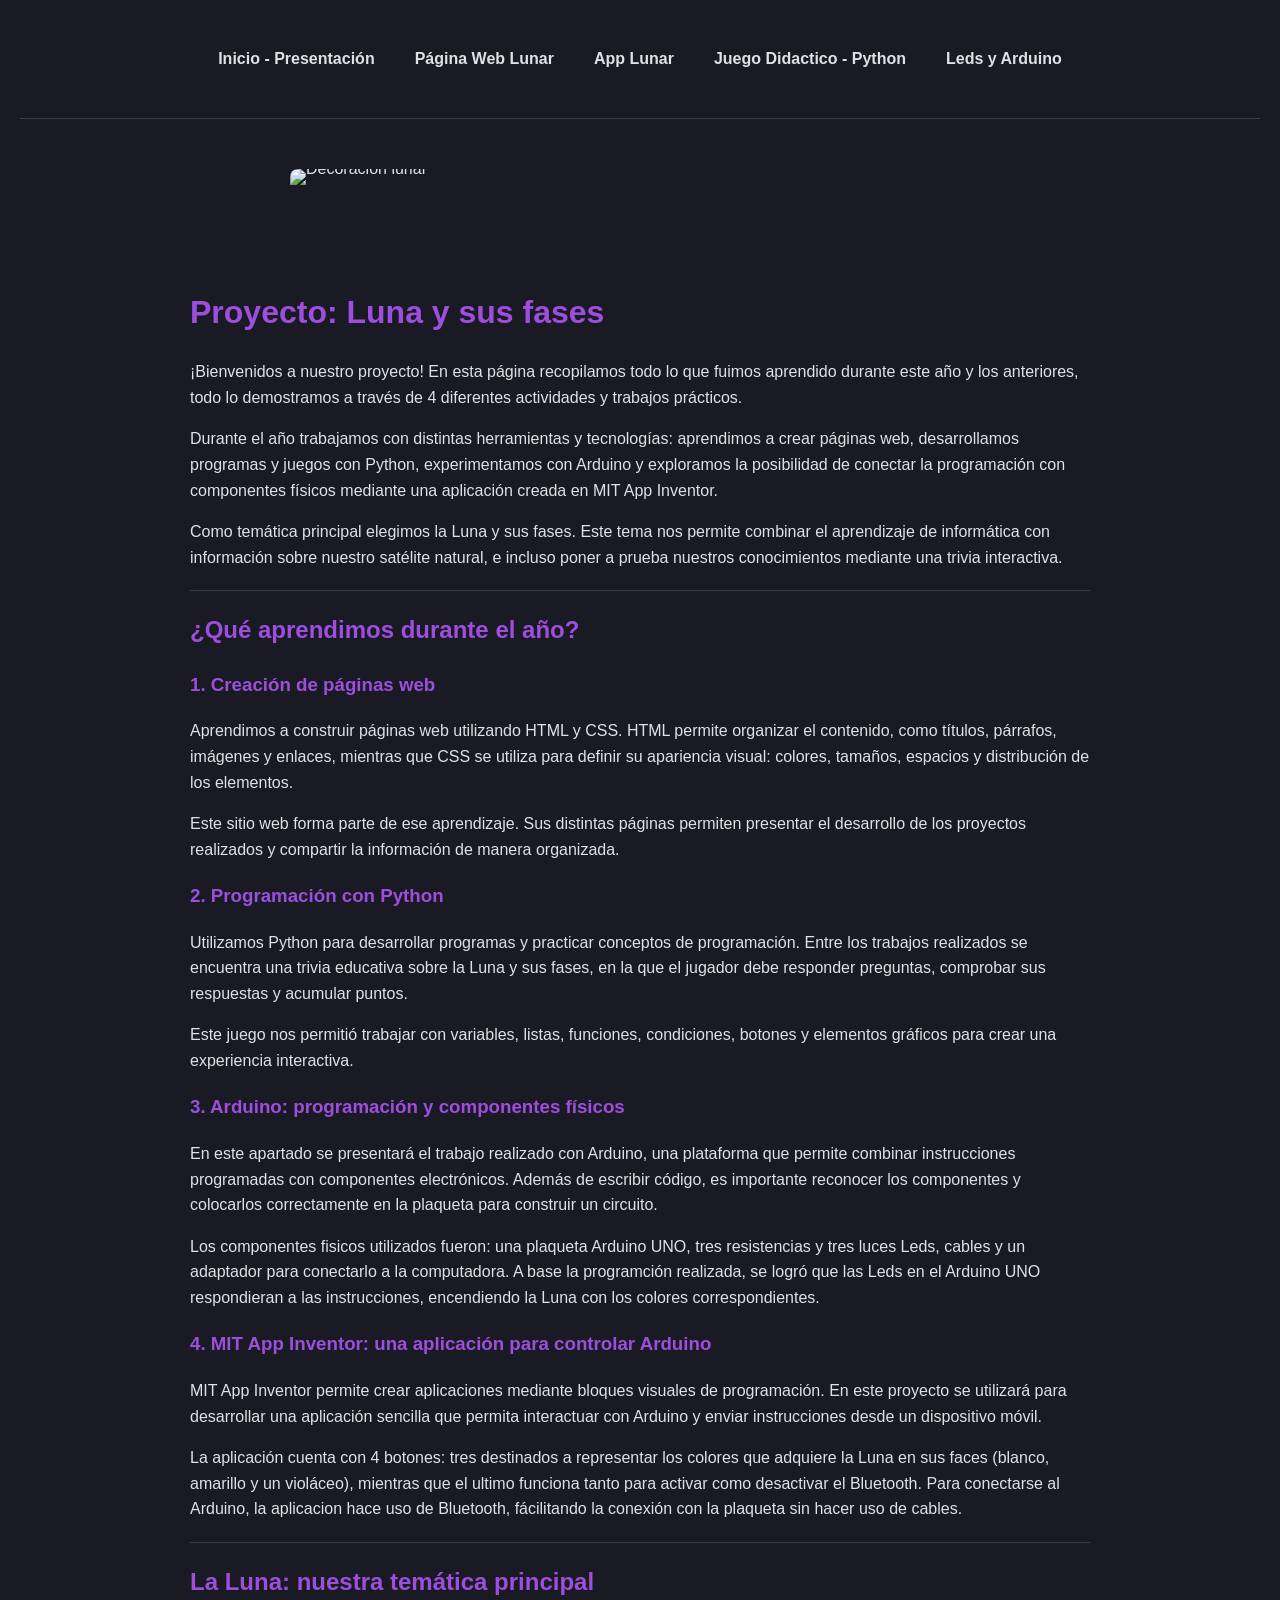
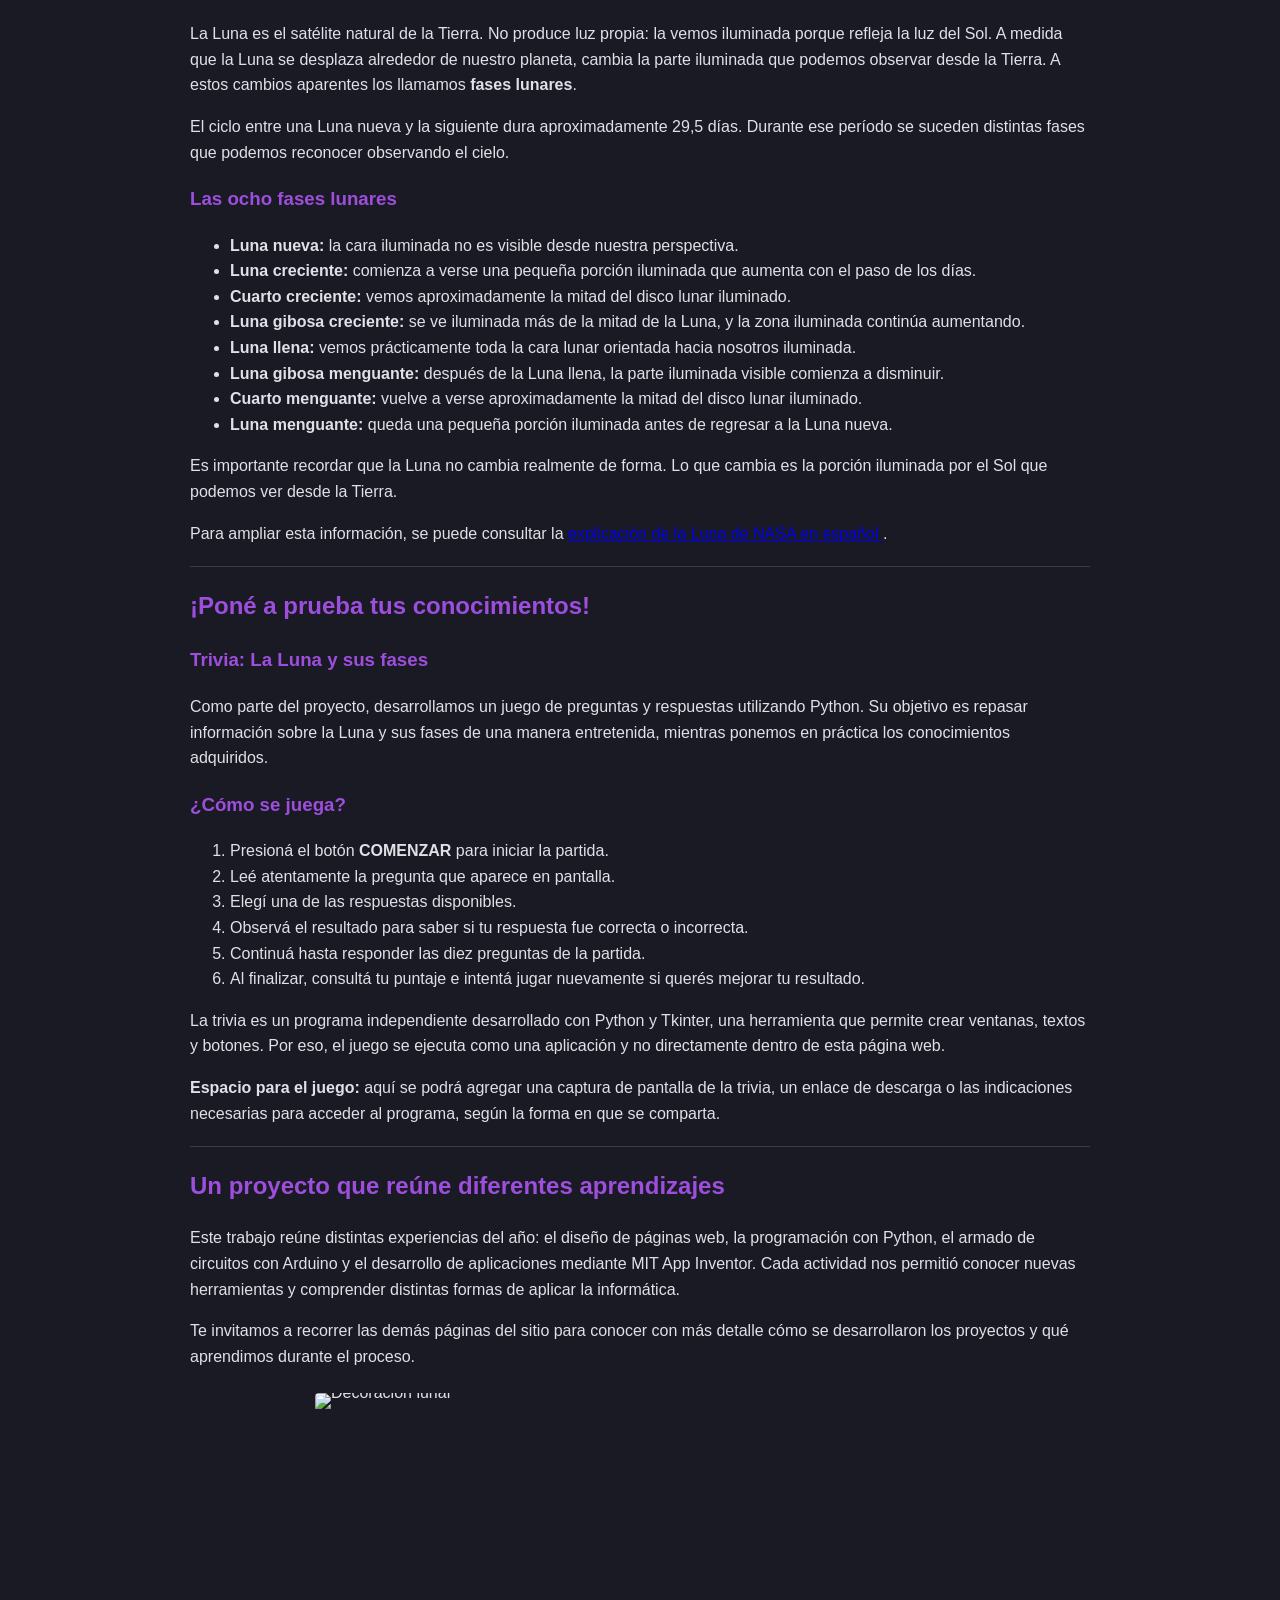
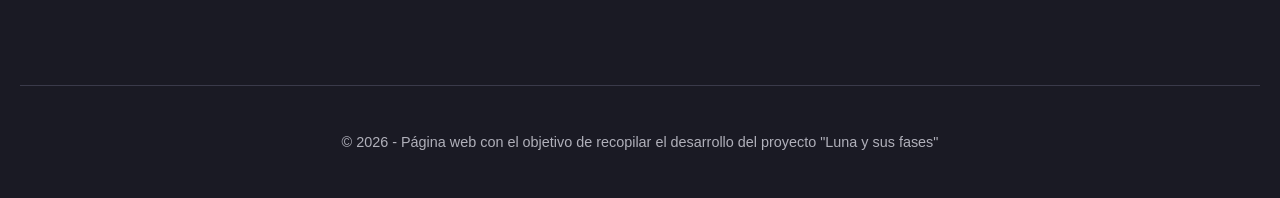
==== index.html @ 1ac2c7fb "Add files via upload" ====
<!DOCTYPE html>
<html lang="es">
<head>
    <meta charset="UTF-8">
    <meta name="viewport" content="width=device-width, initial-scale=1.0">
    <link rel="stylesheet" href="Css/Estilos.css">
    <title>Presentación: Proyecto Lunar</title>
</head>
<body>

    <nav>
        <ul>
            <li><a href="index.html">Inicio - Presentación</a></li>
            <li><a href="pagina_1.html">Página Web Lunar</a></li>
            <li><a href="pagina_2.html">App Lunar</a></li>
            <li><a href="pagina_3.html">Juego Didactico - Python</a></li>
            <li><a href="pagina_4.html">Leds y Arduino</a></li>
        </ul>
    </nav>

    <hr> 
        <main>
                <div class="gif-principio">
                  <img src="https://usagif.com/wp-content/uploads/gifs/moon-1.gif" alt="Decoración lunar">
                </div>

            <h1>Proyecto: Luna y sus fases</h1>

            <p>
                ¡Bienvenidos a nuestro proyecto! En esta página recopilamos todo lo que fuimos aprendido durante este año y los anteriores, todo lo demostramos a través de 4 diferentes actividades y trabajos prácticos.
            </p>

            <p>
                Durante el año trabajamos con distintas herramientas y tecnologías:
                aprendimos a crear páginas web, desarrollamos programas y juegos
                con Python, experimentamos con Arduino y exploramos la posibilidad
                de conectar la programación con componentes físicos mediante una
                aplicación creada en MIT App Inventor.
            </p>

            <p>
                Como temática principal elegimos la Luna y sus fases. Este tema
                nos permite combinar el aprendizaje de informática con información
                sobre nuestro satélite natural, e incluso poner a prueba nuestros
                conocimientos mediante una trivia interactiva.
            </p>

            <hr>

            <h2>¿Qué aprendimos durante el año?</h2>

            <h3>1. Creación de páginas web</h3>

            <p>
                Aprendimos a construir páginas web utilizando HTML y CSS.
                HTML permite organizar el contenido, como títulos, párrafos,
                imágenes y enlaces, mientras que CSS se utiliza para definir
                su apariencia visual: colores, tamaños, espacios y distribución
                de los elementos.
            </p>

            <p>
                Este sitio web forma parte de ese aprendizaje. Sus distintas
                páginas permiten presentar el desarrollo de los proyectos
                realizados y compartir la información de manera organizada.
            </p>

            <h3>2. Programación con Python</h3>

            <p>
                Utilizamos Python para desarrollar programas y practicar conceptos
                de programación. Entre los trabajos realizados se encuentra una
                trivia educativa sobre la Luna y sus fases, en la que el jugador
                debe responder preguntas, comprobar sus respuestas y acumular puntos.
            </p>

            <p>
                Este juego nos permitió trabajar con variables, listas, funciones,
                condiciones, botones y elementos gráficos para crear una experiencia
                interactiva.
            </p>

            <h3>3. Arduino: programación y componentes físicos</h3>

            <p>
                En este apartado se presentará el trabajo realizado con Arduino,
                una plataforma que permite combinar instrucciones programadas con
                componentes electrónicos. Además de escribir código, es importante
                reconocer los componentes y colocarlos correctamente en la plaqueta
                para construir un circuito.
            </p>

            <p>
                Los componentes fisicos utilizados fueron: una plaqueta Arduino UNO, tres resistencias y tres luces Leds, cables y un adaptador para conectarlo a la computadora. A base la programción realizada, se logró que las Leds en el Arduino UNO respondieran a las instrucciones, encendiendo la Luna con los colores correspondientes.
            </p>

            <h3>4. MIT App Inventor: una aplicación para controlar Arduino</h3>

            <p>
                MIT App Inventor permite crear aplicaciones mediante bloques
                visuales de programación. En este proyecto se utilizará para
                desarrollar una aplicación sencilla que permita interactuar con
                Arduino y enviar instrucciones desde un dispositivo móvil.
            </p>

            <p>
                La aplicación cuenta con 4 botones: tres destinados a representar los colores que adquiere la Luna en sus faces (blanco, amarillo y un violáceo), mientras que el ultimo funciona tanto para activar como desactivar el Bluetooth. Para conectarse al Arduino, la aplicacion hace uso de Bluetooth, fácilitando la conexión con la plaqueta sin hacer uso de cables.
            </p>

            <hr>

            <h2>La Luna: nuestra temática principal</h2>

            <p>
                La Luna es el satélite natural de la Tierra. No produce luz propia:
                la vemos iluminada porque refleja la luz del Sol. A medida que
                la Luna se desplaza alrededor de nuestro planeta, cambia la parte
                iluminada que podemos observar desde la Tierra. A estos cambios
                aparentes los llamamos <strong>fases lunares</strong>.
            </p>

            <p>
                El ciclo entre una Luna nueva y la siguiente dura aproximadamente
                29,5 días. Durante ese período se suceden distintas fases que
                podemos reconocer observando el cielo.
            </p>

            <h3>Las ocho fases lunares</h3>

            <ul>
                <li><strong>Luna nueva:</strong> la cara iluminada no es visible
                desde nuestra perspectiva.</li>

                <li><strong>Luna creciente:</strong> comienza a verse una pequeña
                porción iluminada que aumenta con el paso de los días.</li>

                <li><strong>Cuarto creciente:</strong> vemos aproximadamente la
                mitad del disco lunar iluminado.</li>

                <li><strong>Luna gibosa creciente:</strong> se ve iluminada más
                de la mitad de la Luna, y la zona iluminada continúa aumentando.</li>

                <li><strong>Luna llena:</strong> vemos prácticamente toda la cara
                lunar orientada hacia nosotros iluminada.</li>

                <li><strong>Luna gibosa menguante:</strong> después de la Luna llena,
                la parte iluminada visible comienza a disminuir.</li>

                <li><strong>Cuarto menguante:</strong> vuelve a verse aproximadamente
                la mitad del disco lunar iluminado.</li>

                <li><strong>Luna menguante:</strong> queda una pequeña porción
                iluminada antes de regresar a la Luna nueva.</li>
            </ul>

            <p>
                Es importante recordar que la Luna no cambia realmente de forma.
                Lo que cambia es la porción iluminada por el Sol que podemos ver
                desde la Tierra.
            </p>

            <p>
                Para ampliar esta información, se puede consultar la
                <a href="https://ciencia.nasa.gov/sistema-solar/la-luna/"
                   target="_blank" rel="noopener noreferrer">
                    explicación de la Luna de NASA en español
                </a>.
            </p>

            <hr>

            <h2>¡Poné a prueba tus conocimientos!</h2>

            <h3>Trivia: La Luna y sus fases</h3>

            <p>
                Como parte del proyecto, desarrollamos un juego de preguntas y
                respuestas utilizando Python. Su objetivo es repasar información
                sobre la Luna y sus fases de una manera entretenida, mientras
                ponemos en práctica los conocimientos adquiridos.
            </p>

            <h3>¿Cómo se juega?</h3>

            <ol>
                <li>Presioná el botón <strong>COMENZAR</strong> para iniciar la partida.</li>
                <li>Leé atentamente la pregunta que aparece en pantalla.</li>
                <li>Elegí una de las respuestas disponibles.</li>
                <li>Observá el resultado para saber si tu respuesta fue correcta
                o incorrecta.</li>
                <li>Continuá hasta responder las diez preguntas de la partida.</li>
                <li>Al finalizar, consultá tu puntaje e intentá jugar nuevamente
                si querés mejorar tu resultado.</li>
            </ol>

            <p>
                La trivia es un programa independiente desarrollado con Python
                y Tkinter, una herramienta que permite crear ventanas, textos
                y botones. Por eso, el juego se ejecuta como una aplicación
                y no directamente dentro de esta página web.
            </p>

            <p>
                <strong>Espacio para el juego:</strong> aquí se podrá agregar
                una captura de pantalla de la trivia, un enlace de descarga
                o las indicaciones necesarias para acceder al programa, según
                la forma en que se comparta.
            </p>

            <hr>

            <h2>Un proyecto que reúne diferentes aprendizajes</h2>

            <p>
                Este trabajo reúne distintas experiencias del año: el diseño
                de páginas web, la programación con Python, el armado de circuitos
                con Arduino y el desarrollo de aplicaciones mediante MIT App Inventor.
                Cada actividad nos permitió conocer nuevas herramientas y comprender
                distintas formas de aplicar la informática.
            </p>

            <p>
                Te invitamos a recorrer las demás páginas del sitio para conocer
                con más detalle cómo se desarrollaron los proyectos y qué aprendimos
                durante el proceso.
            </p>

                <div class="gif-final">
                  <img src="https://usagif.com/wp-content/uploads/gifs/moon-54.gif" alt="Decoración lunar">
                </div>
        </main>
    <hr>

    <footer>
        <p>&copy; 2026 - Página web con el objetivo de recopilar el desarrollo del proyecto "Luna y sus fases"</p>
</body>
</html>
---- Css/Estilos.css ----
/* Configuración general del "cielo nocturno" */
body {
    background-color: #1a1a24;
    color: #e0e0e6;
    font-family: Arial, sans-serif;
    line-height: 1.6;
    margin: 0;
    padding: 20px;
}

/* Contenedor principal para que el texto no se estire al infinito */
main, nav, footer {
    max-width: 900px;
    margin: 0 auto;
    padding: 10px;
}

/* Títulos con el violeta destacado */
h1, h2, h3 {
    color: #9d4edd;
}

/* Menú de navegación */
nav ul {
    list-style: none; /* Quita los puntitos de la lista */
    padding: 0;
    display: flex;
    justify-content: center; /* Centra los links */
    gap: 20px; /* Separa los links entre sí */
    flex-wrap: wrap;
}

/* Estilo de los links */
nav a {
    color: #e0e0e6;
    text-decoration: none; /* Quita el subrayado feo */
    font-weight: bold;
    padding: 5px 10px;
    border-radius: 5px;
    transition: background 0.3s;
}

/* Efecto cuando pasas el mouse por encima de un link */
nav a:hover {
    background-color: #7b2cbf;
    color: #ffffff;
}

/* Líneas divisorias sutiles */
hr {
    border: 0;
    border-top: 1px solid #3a3a4a;
    margin: 20px 0;
}

/* Pie de página centrado y más tenue */
footer {
    text-align: center;
    color: #b0b0ba;
    font-size: 0.9rem;
}

/* Estilos para la portada */
.portada {
    width: 100%;
    max-height: 400px;
    object-fit: cover;
    border-radius: 8px;
    margin-bottom: 20px;
}

/* GIF del principio: franja lunar */
.gif-principio {
    width: 90%;
    max-width: 700px;
    height: 90px;
    margin: 20px auto 28px;
    overflow: hidden;
    border-radius: 8px;
    line-height: 0;
}

.gif-principio img {
    display: block;
    width: 100%;
    height: 100%;
    object-fit: cover;
    object-position: center;
}

/* GIF del final */
.gif-final {
    width: 100%;
    max-width: 650px;
    margin: 24px auto 12px;
    overflow: hidden;
    line-height: 0;
}

.gif-final img {
    display: block;
    width: 100%;
    height: 250px;
    object-fit: cover;
    object-position: center;
    border-radius: 4px;
}

/* Adaptación para celulares */
@media (max-width: 600px) {
    .gif-principio {
        width: 94%;
        height: 65px;
    }

    .gif-final {
        width: 94%;
    }

    .gif-final img {
        height: 94px;
    }
}
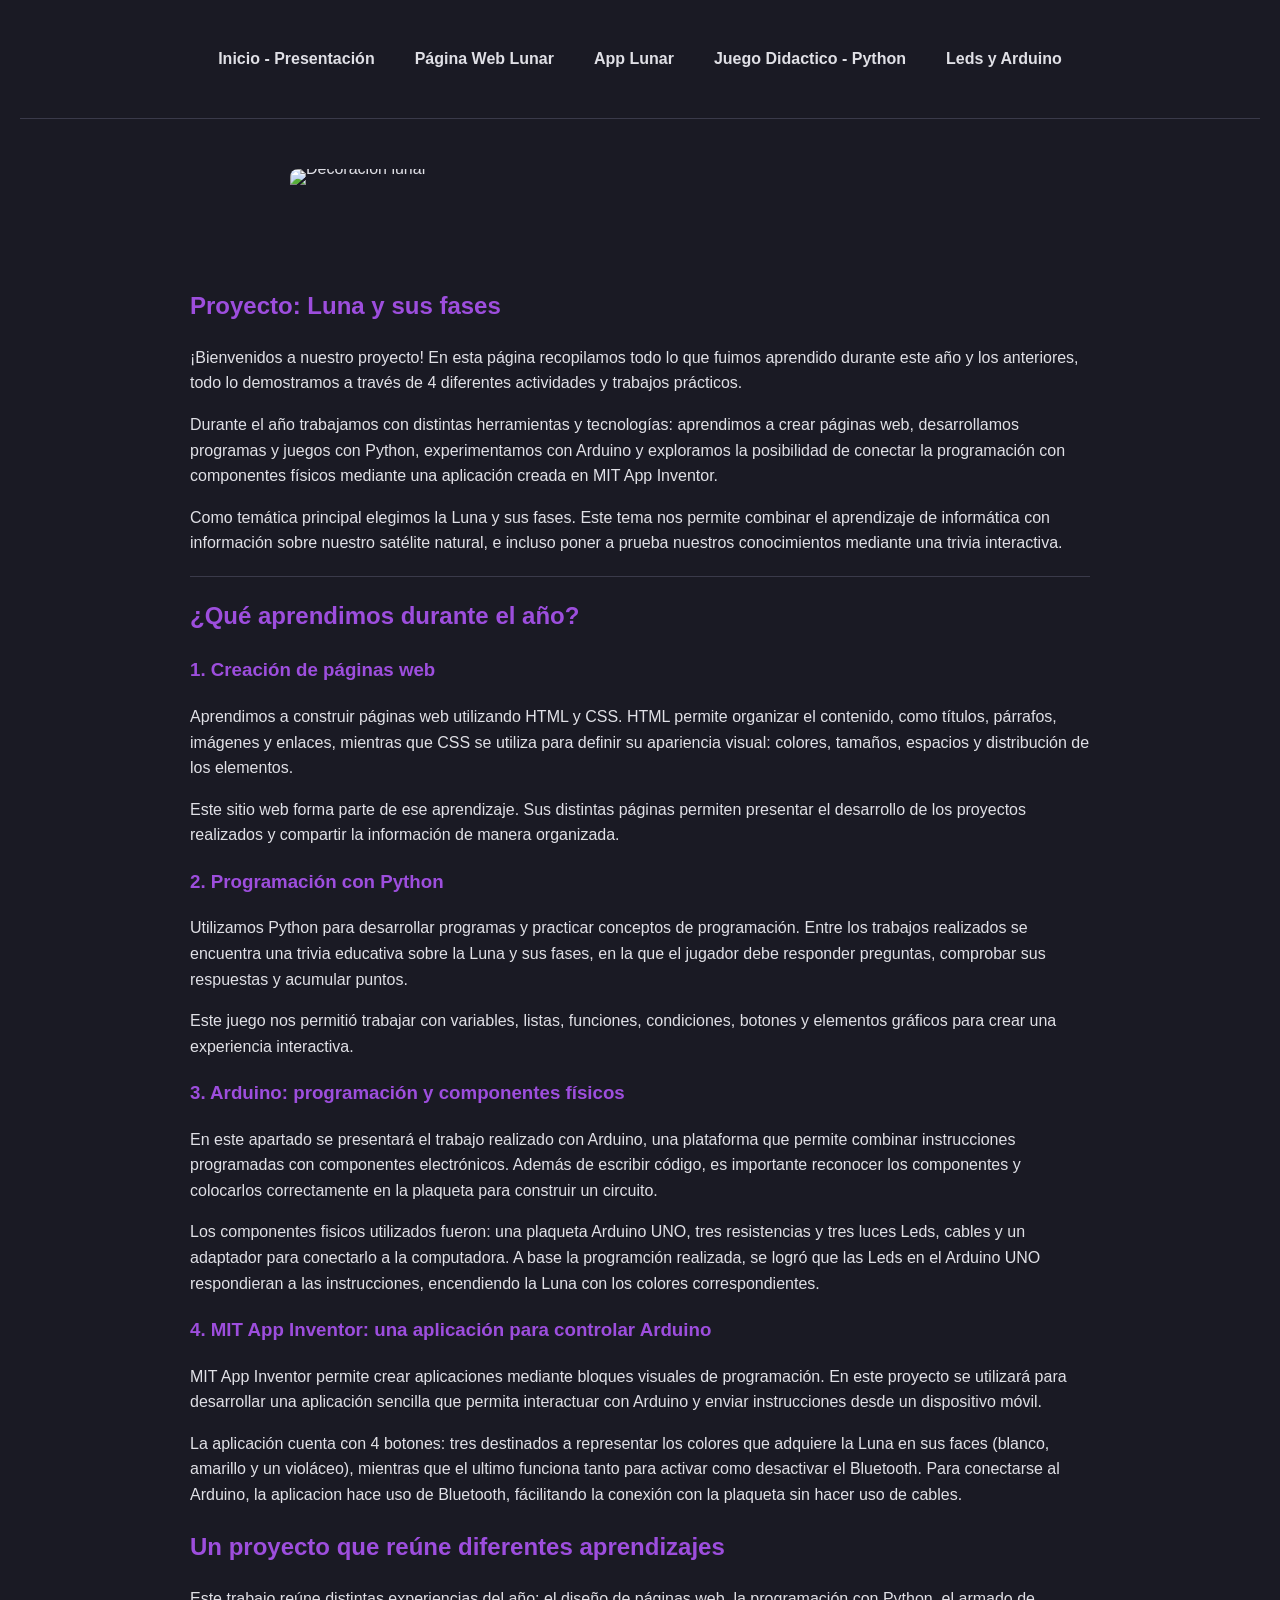
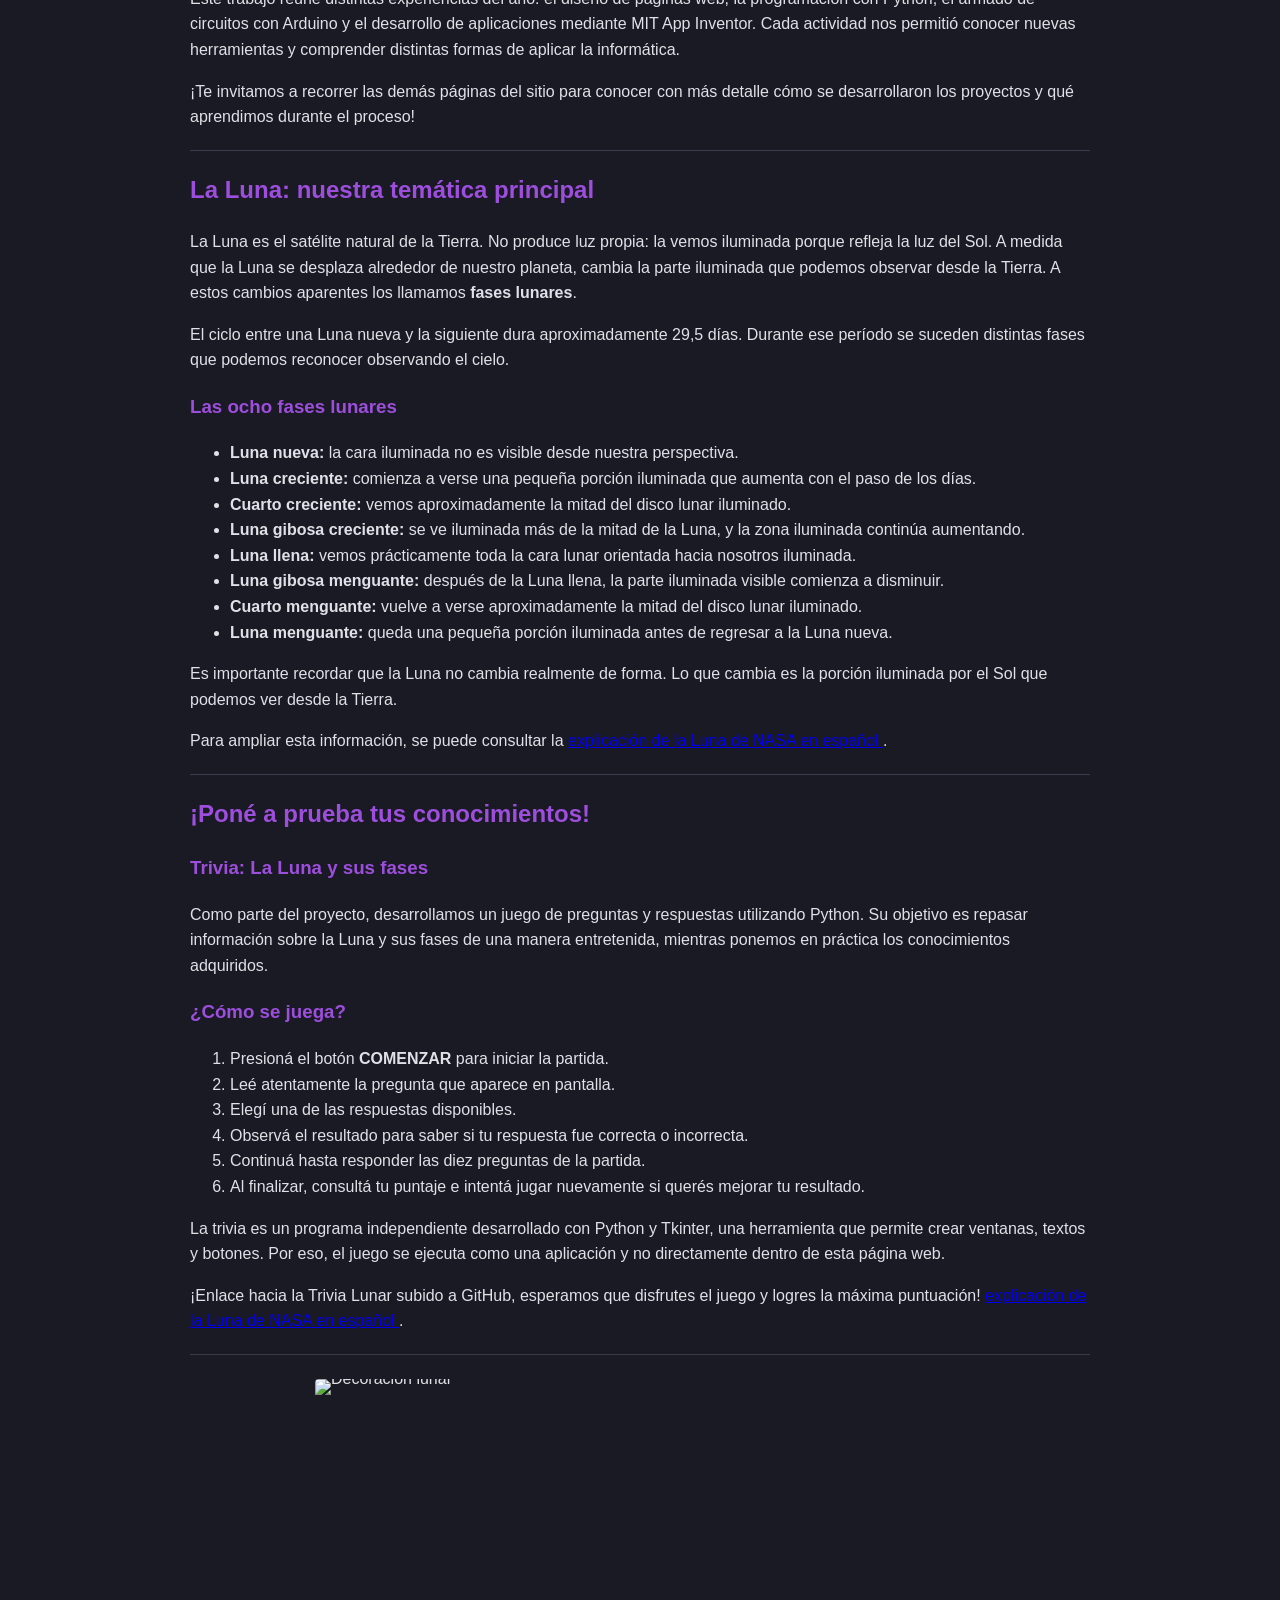
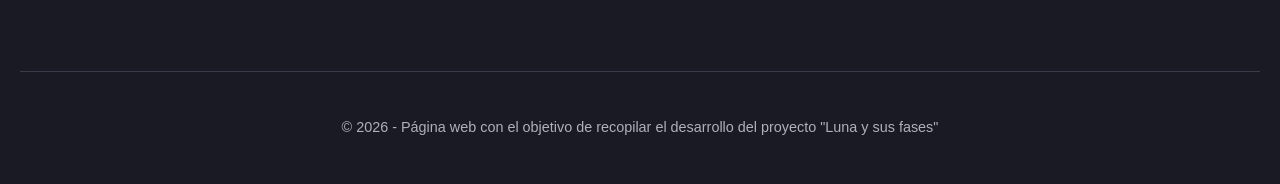
==== commit 135b5cbb: "Add files via upload" ====
--- a/index.html
+++ b/index.html
@@ -24,6 +24,9 @@
                   <img src="https://usagif.com/wp-content/uploads/gifs/moon-1.gif" alt="Decoración lunar">
                 </div>
 
+                <div class="layout-lunar">
+                 <section class="contenido-principal">
+
             <h1>Proyecto: Luna y sus fases</h1>
 
             <p>
@@ -107,123 +110,127 @@
                 La aplicación cuenta con 4 botones: tres destinados a representar los colores que adquiere la Luna en sus faces (blanco, amarillo y un violáceo), mientras que el ultimo funciona tanto para activar como desactivar el Bluetooth. Para conectarse al Arduino, la aplicacion hace uso de Bluetooth, fácilitando la conexión con la plaqueta sin hacer uso de cables.
             </p>
 
-            <hr>
-
-            <h2>La Luna: nuestra temática principal</h2>
-
-            <p>
-                La Luna es el satélite natural de la Tierra. No produce luz propia:
-                la vemos iluminada porque refleja la luz del Sol. A medida que
-                la Luna se desplaza alrededor de nuestro planeta, cambia la parte
-                iluminada que podemos observar desde la Tierra. A estos cambios
-                aparentes los llamamos <strong>fases lunares</strong>.
-            </p>
-
-            <p>
-                El ciclo entre una Luna nueva y la siguiente dura aproximadamente
-                29,5 días. Durante ese período se suceden distintas fases que
-                podemos reconocer observando el cielo.
-            </p>
-
-            <h3>Las ocho fases lunares</h3>
-
-            <ul>
-                <li><strong>Luna nueva:</strong> la cara iluminada no es visible
-                desde nuestra perspectiva.</li>
-
-                <li><strong>Luna creciente:</strong> comienza a verse una pequeña
-                porción iluminada que aumenta con el paso de los días.</li>
-
-                <li><strong>Cuarto creciente:</strong> vemos aproximadamente la
-                mitad del disco lunar iluminado.</li>
-
-                <li><strong>Luna gibosa creciente:</strong> se ve iluminada más
-                de la mitad de la Luna, y la zona iluminada continúa aumentando.</li>
-
-                <li><strong>Luna llena:</strong> vemos prácticamente toda la cara
-                lunar orientada hacia nosotros iluminada.</li>
-
-                <li><strong>Luna gibosa menguante:</strong> después de la Luna llena,
-                la parte iluminada visible comienza a disminuir.</li>
-
-                <li><strong>Cuarto menguante:</strong> vuelve a verse aproximadamente
-                la mitad del disco lunar iluminado.</li>
-
-                <li><strong>Luna menguante:</strong> queda una pequeña porción
-                iluminada antes de regresar a la Luna nueva.</li>
-            </ul>
-
-            <p>
-                Es importante recordar que la Luna no cambia realmente de forma.
-                Lo que cambia es la porción iluminada por el Sol que podemos ver
-                desde la Tierra.
-            </p>
-
-            <p>
-                Para ampliar esta información, se puede consultar la
-                <a href="https://ciencia.nasa.gov/sistema-solar/la-luna/"
-                   target="_blank" rel="noopener noreferrer">
-                    explicación de la Luna de NASA en español
-                </a>.
-            </p>
-
-            <hr>
-
-            <h2>¡Poné a prueba tus conocimientos!</h2>
-
-            <h3>Trivia: La Luna y sus fases</h3>
-
-            <p>
-                Como parte del proyecto, desarrollamos un juego de preguntas y
-                respuestas utilizando Python. Su objetivo es repasar información
-                sobre la Luna y sus fases de una manera entretenida, mientras
-                ponemos en práctica los conocimientos adquiridos.
-            </p>
-
-            <h3>¿Cómo se juega?</h3>
-
-            <ol>
-                <li>Presioná el botón <strong>COMENZAR</strong> para iniciar la partida.</li>
-                <li>Leé atentamente la pregunta que aparece en pantalla.</li>
-                <li>Elegí una de las respuestas disponibles.</li>
-                <li>Observá el resultado para saber si tu respuesta fue correcta
-                o incorrecta.</li>
-                <li>Continuá hasta responder las diez preguntas de la partida.</li>
-                <li>Al finalizar, consultá tu puntaje e intentá jugar nuevamente
-                si querés mejorar tu resultado.</li>
-            </ol>
-
-            <p>
-                La trivia es un programa independiente desarrollado con Python
-                y Tkinter, una herramienta que permite crear ventanas, textos
-                y botones. Por eso, el juego se ejecuta como una aplicación
-                y no directamente dentro de esta página web.
-            </p>
-
-            <p>
-                <strong>Espacio para el juego:</strong> aquí se podrá agregar
-                una captura de pantalla de la trivia, un enlace de descarga
-                o las indicaciones necesarias para acceder al programa, según
-                la forma en que se comparta.
-            </p>
-
-            <hr>
-
-            <h2>Un proyecto que reúne diferentes aprendizajes</h2>
-
-            <p>
-                Este trabajo reúne distintas experiencias del año: el diseño
-                de páginas web, la programación con Python, el armado de circuitos
-                con Arduino y el desarrollo de aplicaciones mediante MIT App Inventor.
-                Cada actividad nos permitió conocer nuevas herramientas y comprender
-                distintas formas de aplicar la informática.
-            </p>
-
-            <p>
-                Te invitamos a recorrer las demás páginas del sitio para conocer
-                con más detalle cómo se desarrollaron los proyectos y qué aprendimos
-                durante el proceso.
-            </p>
+            <h2><strong>Un proyecto que reúne diferentes aprendizajes</strong></h2>
+
+                <p>
+                    Este trabajo reúne distintas experiencias del año: el diseño
+                    de páginas web, la programación con Python, el armado de circuitos
+                    con Arduino y el desarrollo de aplicaciones mediante MIT App Inventor.
+                    Cada actividad nos permitió conocer nuevas herramientas y comprender
+                    distintas formas de aplicar la informática.
+                </p>
+
+                <p>
+                    ¡Te invitamos a recorrer las demás páginas del sitio para conocer
+                    con más detalle cómo se desarrollaron los proyectos y qué aprendimos
+                    durante el proceso!
+                </p>
+
+         <hr>
+
+                </section>
+
+            <aside class="panel-lunar">
+                    <h2>La Luna: nuestra temática principal</h2>
+                <p>
+                    La Luna es el satélite natural de la Tierra. No produce luz propia:
+                    la vemos iluminada porque refleja la luz del Sol. A medida que
+                    la Luna se desplaza alrededor de nuestro planeta, cambia la parte
+                    iluminada que podemos observar desde la Tierra. A estos cambios
+                    aparentes los llamamos <strong>fases lunares</strong>.
+                </p>
+
+                <p>
+                    El ciclo entre una Luna nueva y la siguiente dura aproximadamente
+                    29,5 días. Durante ese período se suceden distintas fases que
+                    podemos reconocer observando el cielo.
+                </p>
+
+                <h3>Las ocho fases lunares</h3>
+
+                <ul>
+                    <li><strong>Luna nueva:</strong> la cara iluminada no es visible
+                    desde nuestra perspectiva.</li>
+
+                    <li><strong>Luna creciente:</strong> comienza a verse una pequeña
+                    porción iluminada que aumenta con el paso de los días.</li>
+
+                    <li><strong>Cuarto creciente:</strong> vemos aproximadamente la
+                    mitad del disco lunar iluminado.</li>
+
+                    <li><strong>Luna gibosa creciente:</strong> se ve iluminada más
+                    de la mitad de la Luna, y la zona iluminada continúa aumentando.</li>
+
+                    <li><strong>Luna llena:</strong> vemos prácticamente toda la cara
+                    lunar orientada hacia nosotros iluminada.</li>
+
+                    <li><strong>Luna gibosa menguante:</strong> después de la Luna llena,
+                    la parte iluminada visible comienza a disminuir.</li>
+
+                    <li><strong>Cuarto menguante:</strong> vuelve a verse aproximadamente
+                    la mitad del disco lunar iluminado.</li>
+
+                    <li><strong>Luna menguante:</strong> queda una pequeña porción
+                    iluminada antes de regresar a la Luna nueva.</li>
+                </ul>
+
+                <p>
+                    Es importante recordar que la Luna no cambia realmente de forma.
+                    Lo que cambia es la porción iluminada por el Sol que podemos ver
+                    desde la Tierra.
+                </p>
+
+                <p>
+                    Para ampliar esta información, se puede consultar la
+                    <a href="https://ciencia.nasa.gov/sistema-solar/la-luna/"
+                       target="_blank" rel="noopener noreferrer">
+                        explicación de la Luna de NASA en español
+                    </a>.
+                </p>
+
+                <hr>
+
+                <h2>¡Poné a prueba tus conocimientos!</h2>
+
+                <h3>Trivia: La Luna y sus fases</h3>
+
+                <p>
+                    Como parte del proyecto, desarrollamos un juego de preguntas y
+                    respuestas utilizando Python. Su objetivo es repasar información
+                    sobre la Luna y sus fases de una manera entretenida, mientras
+                    ponemos en práctica los conocimientos adquiridos.
+                </p>
+
+                <h3>¿Cómo se juega?</h3>
+
+                <ol>
+                    <li>Presioná el botón <strong>COMENZAR</strong> para iniciar la partida.</li>
+                    <li>Leé atentamente la pregunta que aparece en pantalla.</li>
+                    <li>Elegí una de las respuestas disponibles.</li>
+                    <li>Observá el resultado para saber si tu respuesta fue correcta
+                    o incorrecta.</li>
+                    <li>Continuá hasta responder las diez preguntas de la partida.</li>
+                    <li>Al finalizar, consultá tu puntaje e intentá jugar nuevamente
+                    si querés mejorar tu resultado.</li>
+                </ol>
+
+                <p>
+                    La trivia es un programa independiente desarrollado con Python
+                    y Tkinter, una herramienta que permite crear ventanas, textos
+                    y botones. Por eso, el juego se ejecuta como una aplicación
+                    y no directamente dentro de esta página web.
+                </p>
+
+                <p>
+                    ¡Enlace hacia la Trivia Lunar subido a GitHub, esperamos que disfrutes el juego y logres la máxima puntuación!
+                    <a href="https://ciencia.nasa.gov/sistema-solar/la-luna/"
+                       target="_blank" rel="noopener noreferrer">
+                        explicación de la Luna de NASA en español
+                    </a>.
+                </p>
+
+                <hr>
+            </aside>
 
                 <div class="gif-final">
                   <img src="https://usagif.com/wp-content/uploads/gifs/moon-54.gif" alt="Decoración lunar">
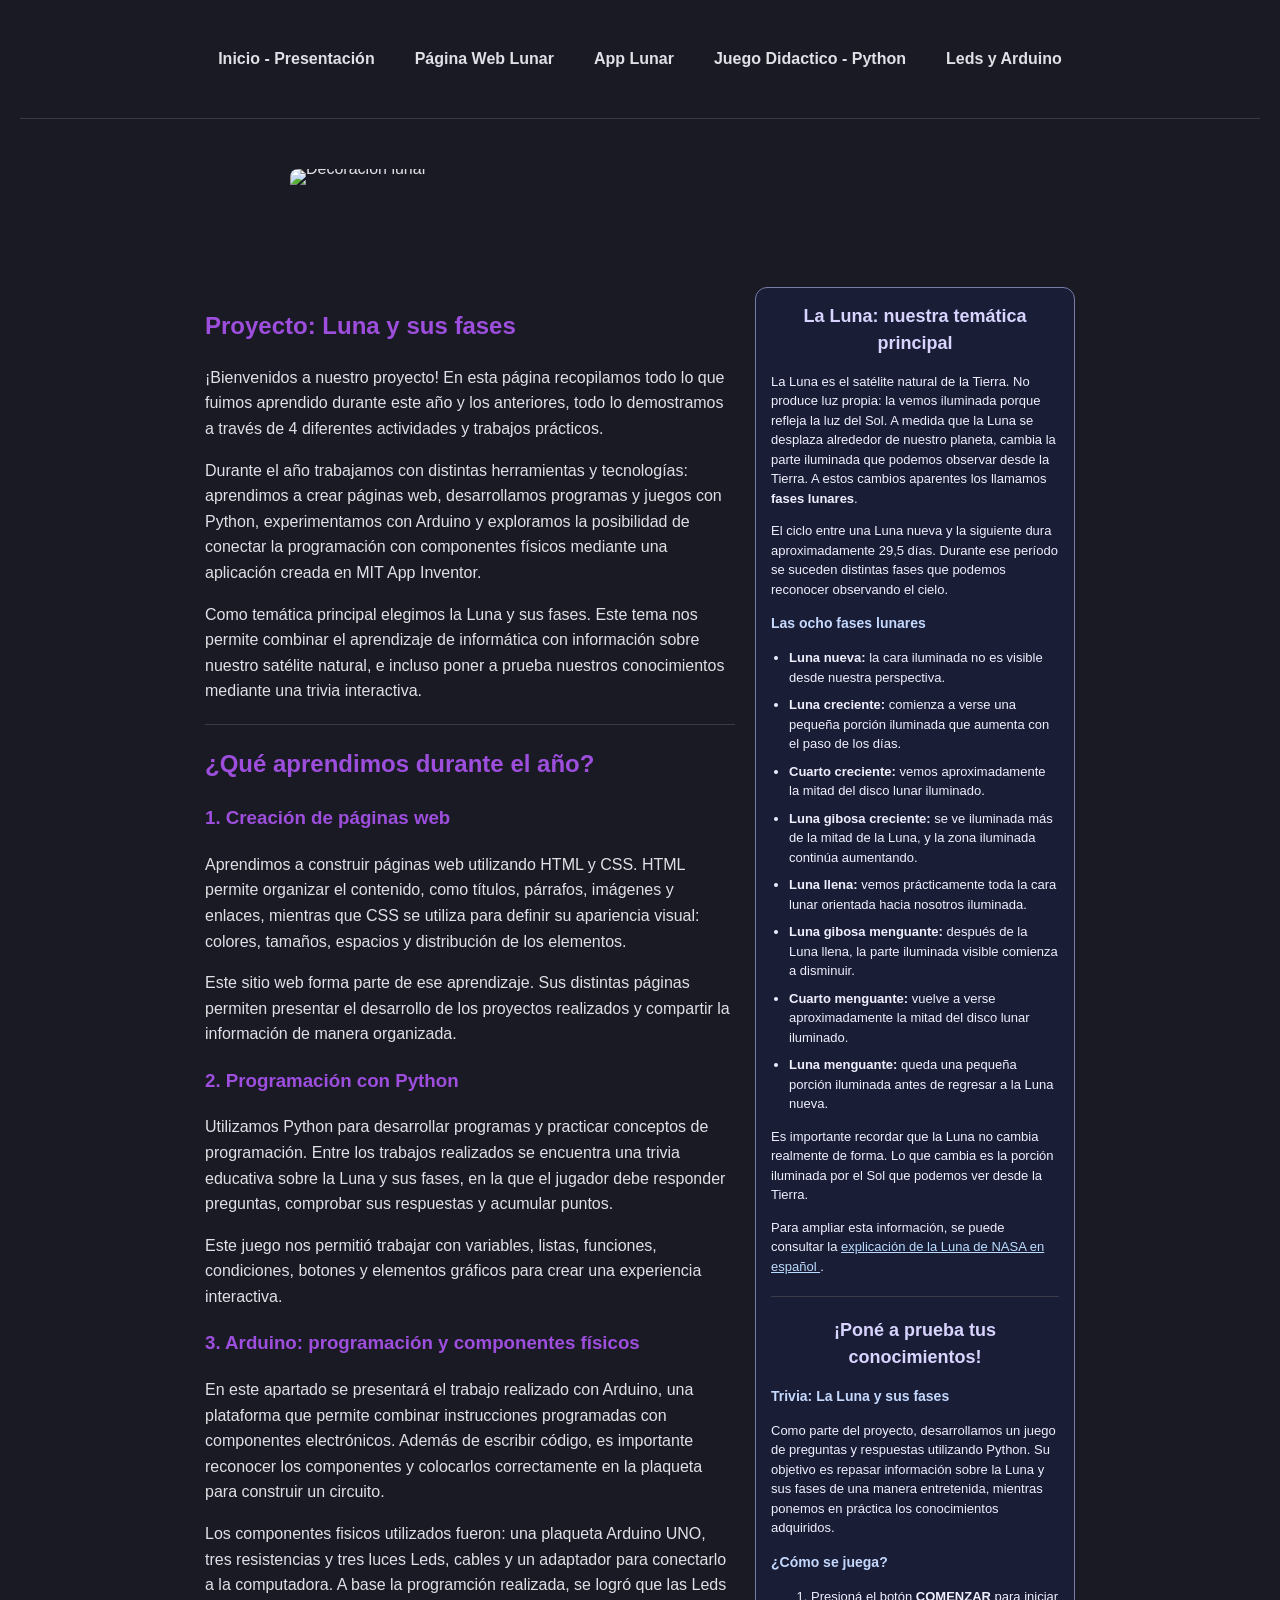
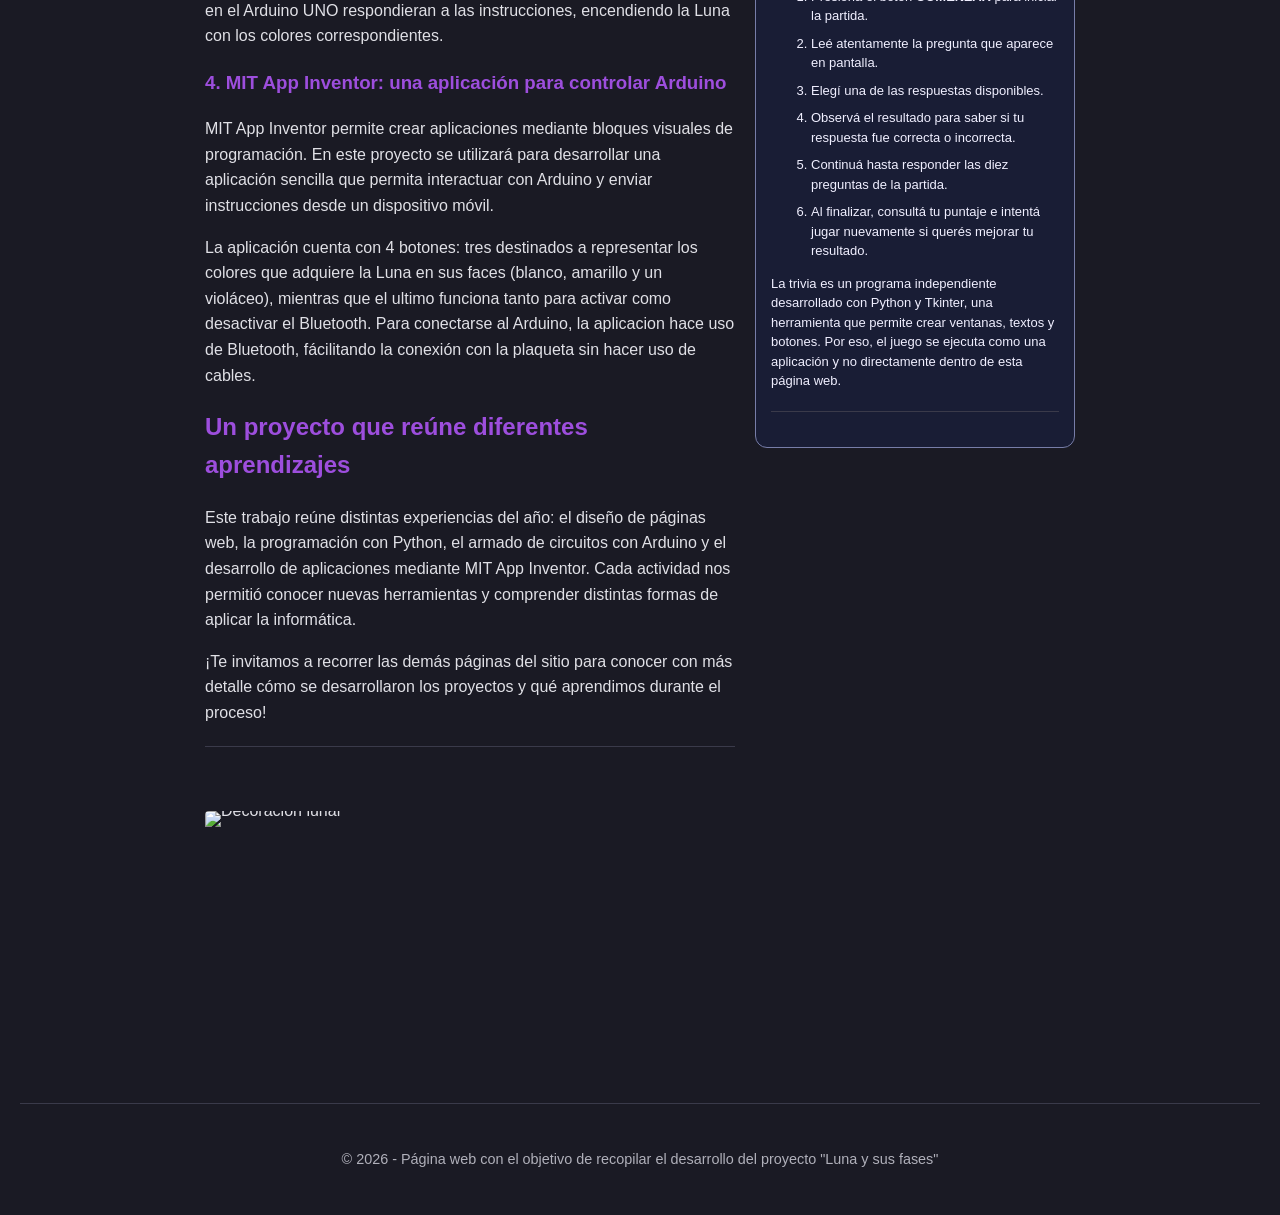
==== commit 6d7b7530: "Add files via upload" ====
--- a/index.html
+++ b/index.html
@@ -221,14 +221,6 @@
                     y no directamente dentro de esta página web.
                 </p>
 
-                <p>
-                    ¡Enlace hacia la Trivia Lunar subido a GitHub, esperamos que disfrutes el juego y logres la máxima puntuación!
-                    <a href="https://ciencia.nasa.gov/sistema-solar/la-luna/"
-                       target="_blank" rel="noopener noreferrer">
-                        explicación de la Luna de NASA en español
-                    </a>.
-                </p>
-
                 <hr>
             </aside>
 
--- a/Css/Estilos.css
+++ b/Css/Estilos.css
@@ -120,4 +120,197 @@
     .gif-final img {
         height: 94px;
     }
+}
+
+
+/* Distribución principal */
+.layout-lunar {
+    display: grid;
+    grid-template-columns: minmax(0, 1fr) 320px;
+    gap: 20px;
+    align-items: start;
+    max-width: 1400px;
+    margin: 0 auto;
+    padding: 0 15px;
+}
+
+/* Contenido central */
+.contenido-principal {
+    min-width: 0;
+}
+
+/* Panel lunar a la derecha */
+.panel-lunar {
+    box-sizing: border-box;
+    width: 100%;
+    padding: 15px;
+    background: rgba(25, 30, 55, 0.92);
+    color: #f0efff;
+    border: 1px solid #777da8;
+    border-radius: 12px;
+    line-height: 1.5;
+    font-size: 13px;
+    overflow-wrap: break-word;
+}
+
+/* Título principal */
+.panel-lunar h2 {
+    margin-top: 0;
+    color: #d8d4ff;
+    font-size: 18px;
+    text-align: center;
+}
+
+/* Subtítulos */
+.panel-lunar h3 {
+    color: #c5d9ff;
+    font-size: 14px;
+}
+
+/* Párrafos */
+.panel-lunar p {
+    font-size: 13px;
+}
+
+/* Lista de fases lunares */
+.panel-lunar ul {
+    padding-left: 18px;
+}
+
+.panel-lunar li {
+    margin-bottom: 8px;
+}
+
+/* Enlaces */
+.panel-lunar a {
+    color: #bcdcff;
+}
+
+/* Adaptación para celulares */
+@media (max-width: 750px) {
+    .layout-lunar {
+        grid-template-columns: 1fr;
+    }
+
+    .panel-lunar {
+        max-width: 100%;
+    }
+}
+
+/* PORTADAS DE TODAS LAS PAGINAS */
+.imagen-portada,
+.portada-2,
+.portada-3,
+.portada-4 {
+    display: block;
+    width: 100%;
+    max-width: 1100px;
+    height: 400px;
+    object-fit: cover;
+    object-position: center;
+    margin: 20px auto 30px;
+    border-radius: 15px;
+    box-shadow: 0 4px 15px rgba(0, 0, 0, 0.4);
+}
+
+/* ADAPTACION PARA CELULARES */
+@media (max-width: 600px) {
+    .imagen-portada,
+    .portada-2,
+    .portada-3,
+    .portada-4 {
+        height: 220px;
+        border-radius: 10px;
+        margin: 15px auto 20px;
+    }
+}
+
+/* SECCION DE REFERENCIAS */
+.referencias {
+    margin: 40px auto;
+    text-align: center;
+}
+
+.referencias h2 {
+    margin-bottom: 25px;
+}
+
+/* GALERIA DE IMAGENES */
+.galeria-referencias {
+    display: flex;
+    justify-content: center;
+    align-items: flex-start;
+    gap: 25px;
+    flex-wrap: wrap;
+}
+
+.galeria-referencias img {
+    width: calc(50% - 15px);
+    max-width: 400px;
+    height: 250px;
+    object-fit: contain;
+    background-color: #242437;
+    border-radius: 10px;
+    padding: 8px;
+    box-sizing: border-box;
+}
+
+/* ADAPTACION PARA CELULARES */
+@media (max-width: 600px) {
+    .galeria-referencias {
+        flex-direction: column;
+        align-items: center;
+    }
+
+    .galeria-referencias img {
+        width: 100%;
+        max-width: 400px;
+        height: auto;
+        max-height: 300px;
+    }
+}
+
+/* CONTENEDOR DE CADA IMAGEN Y SU PIE */
+.galeria-referencias figure {
+    width: calc(50% - 15px);
+    max-width: 400px;
+    margin: 0;
+    padding: 12px;
+    background-color: #242437;
+    border: 1px solid #45405f;
+    border-radius: 10px;
+    box-sizing: border-box;
+}
+
+/* IMAGEN */
+.galeria-referencias figure img {
+    display: block;
+    width: 100%;
+    height: 230px;
+    object-fit: contain;
+    border-radius: 6px;
+}
+
+/* PIE DE FOTO */
+.galeria-referencias figcaption {
+    margin-top: 12px;
+    padding-top: 10px;
+    border-top: 1px solid #45405f;
+    color: #e0e0e6;
+    font-size: 14px;
+    line-height: 1.6;
+    text-align: center;
+}
+
+/* CELULARES */
+@media (max-width: 600px) {
+    .galeria-referencias figure {
+        width: 100%;
+        max-width: 400px;
+    }
+
+    .galeria-referencias figure img {
+        height: auto;
+        max-height: 300px;
+    }
 }
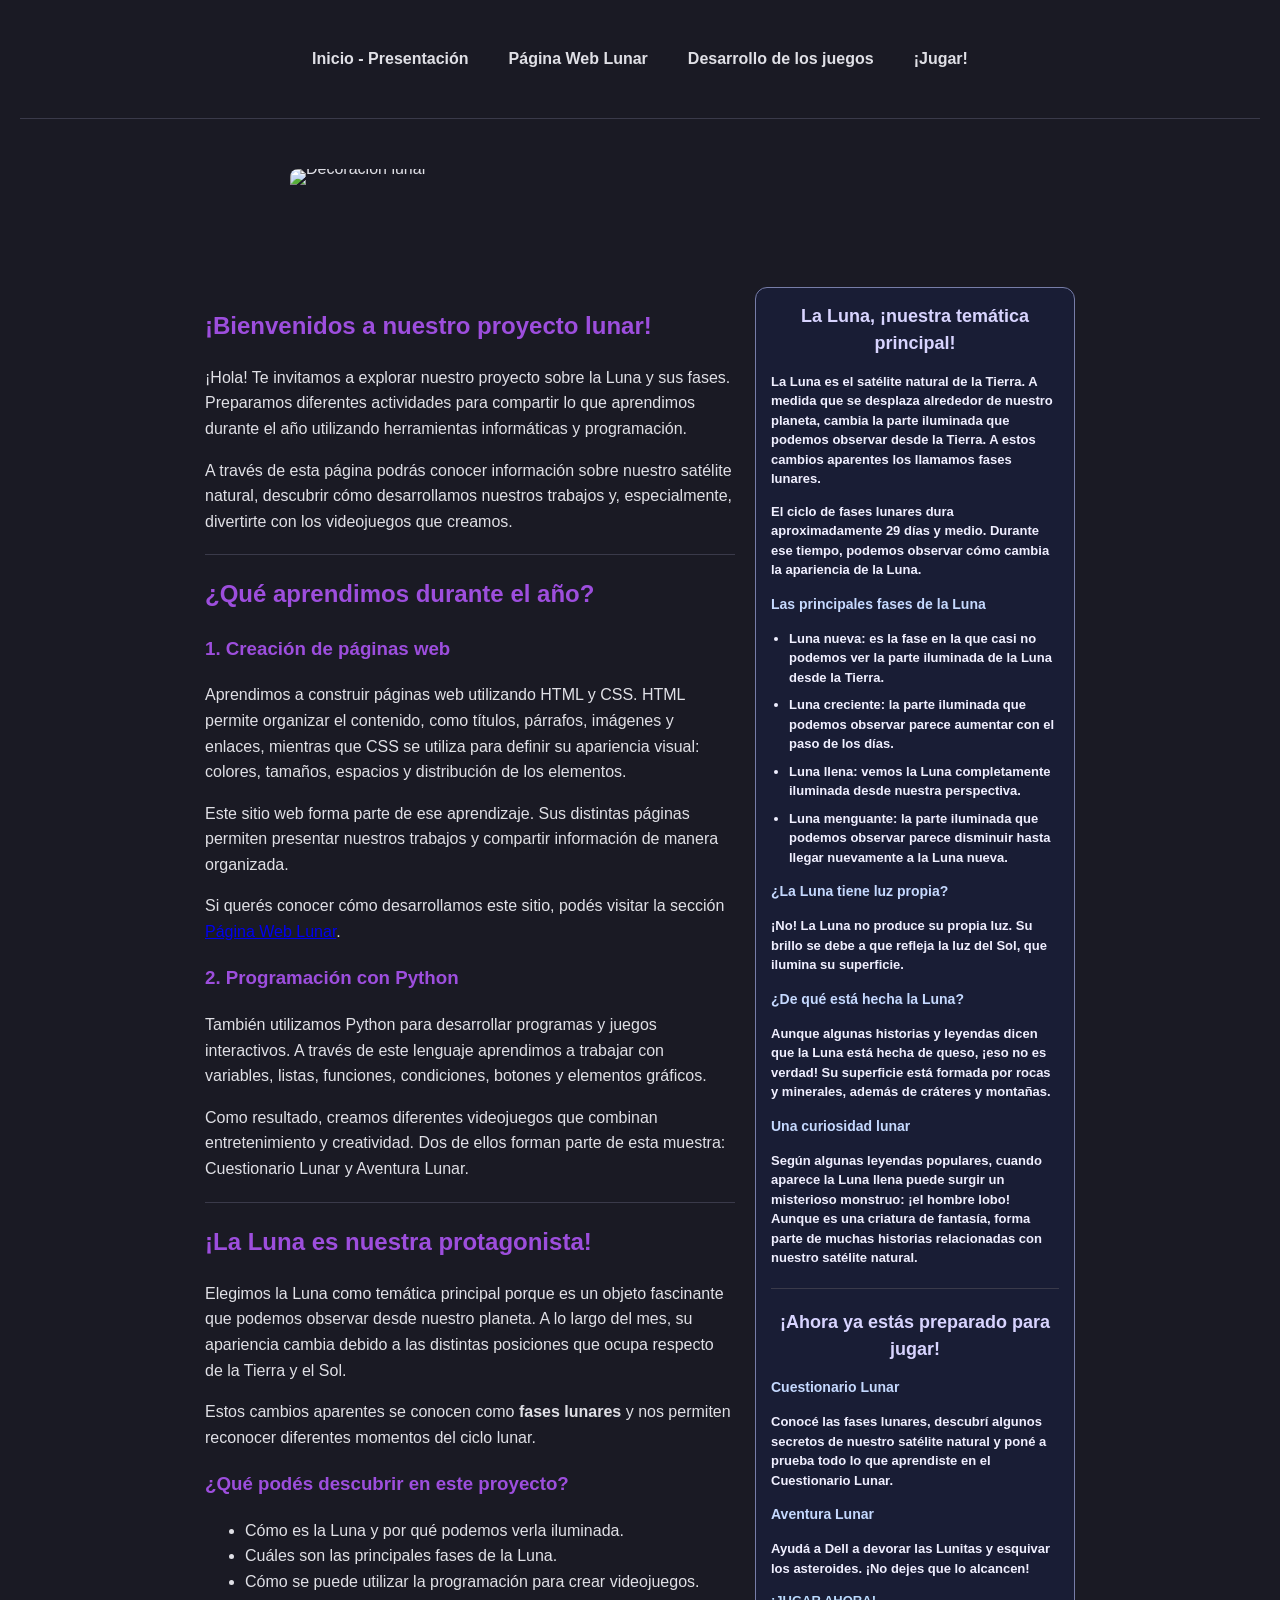
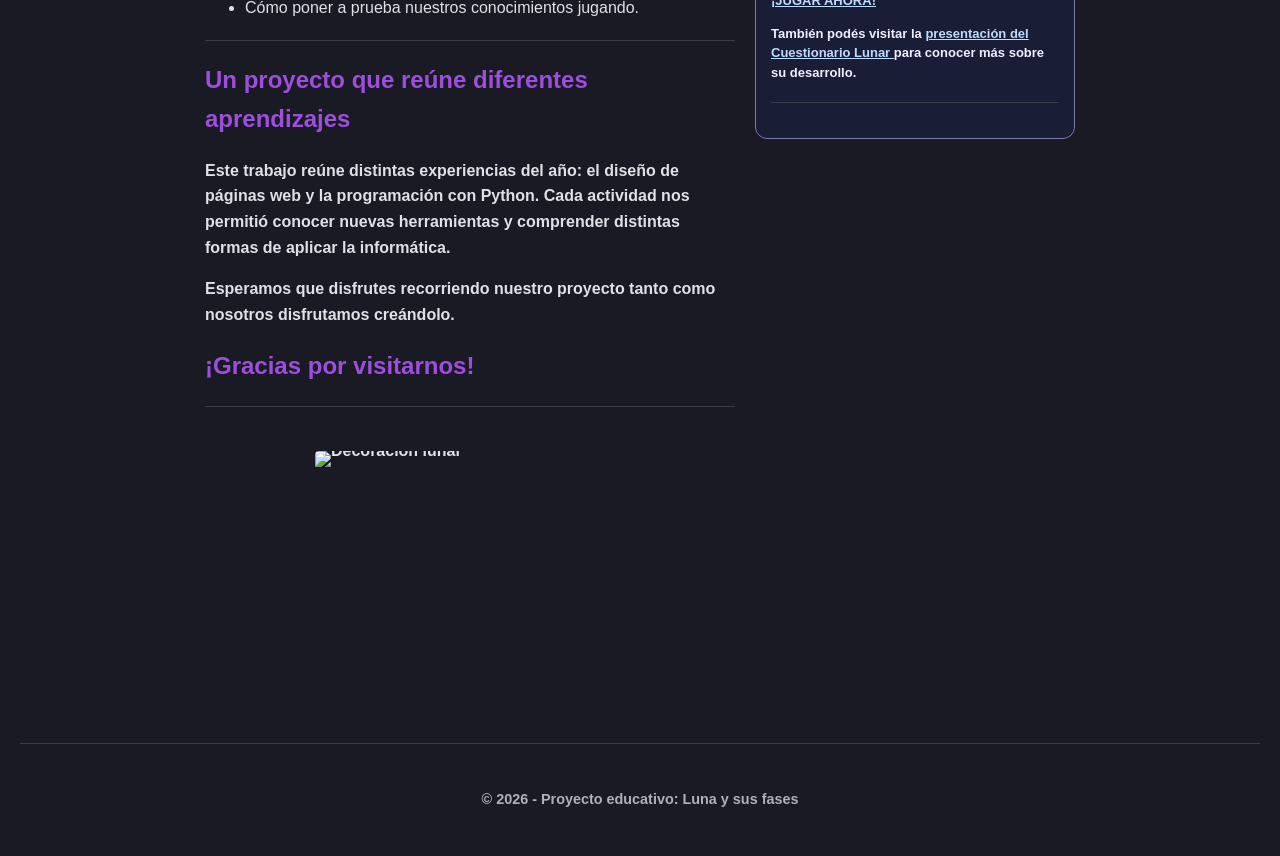
==== commit 995e44d2: "Add files via upload" ====
--- a/index.html
+++ b/index.html
@@ -6,231 +6,270 @@
     <link rel="stylesheet" href="Css/Estilos.css">
     <title>Presentación: Proyecto Lunar</title>
 </head>
+
 <body>
 
     <nav>
         <ul>
             <li><a href="index.html">Inicio - Presentación</a></li>
             <li><a href="pagina_1.html">Página Web Lunar</a></li>
-            <li><a href="pagina_2.html">App Lunar</a></li>
-            <li><a href="pagina_3.html">Juego Didactico - Python</a></li>
-            <li><a href="pagina_4.html">Leds y Arduino</a></li>
+            <li><a href="pagina_2.html">Desarrollo de los juegos</a></li>
+            <li><a href="Juegos/index.html">¡Jugar!</a></li>
         </ul>
     </nav>
 
-    <hr> 
-        <main>
-                <div class="gif-principio">
-                  <img src="https://usagif.com/wp-content/uploads/gifs/moon-1.gif" alt="Decoración lunar">
-                </div>
-
-                <div class="layout-lunar">
-                 <section class="contenido-principal">
-
-            <h1>Proyecto: Luna y sus fases</h1>
-
-            <p>
-                ¡Bienvenidos a nuestro proyecto! En esta página recopilamos todo lo que fuimos aprendido durante este año y los anteriores, todo lo demostramos a través de 4 diferentes actividades y trabajos prácticos.
-            </p>
-
-            <p>
-                Durante el año trabajamos con distintas herramientas y tecnologías:
-                aprendimos a crear páginas web, desarrollamos programas y juegos
-                con Python, experimentamos con Arduino y exploramos la posibilidad
-                de conectar la programación con componentes físicos mediante una
-                aplicación creada en MIT App Inventor.
-            </p>
-
-            <p>
-                Como temática principal elegimos la Luna y sus fases. Este tema
-                nos permite combinar el aprendizaje de informática con información
-                sobre nuestro satélite natural, e incluso poner a prueba nuestros
-                conocimientos mediante una trivia interactiva.
-            </p>
-
-            <hr>
-
-            <h2>¿Qué aprendimos durante el año?</h2>
-
-            <h3>1. Creación de páginas web</h3>
-
-            <p>
-                Aprendimos a construir páginas web utilizando HTML y CSS.
-                HTML permite organizar el contenido, como títulos, párrafos,
-                imágenes y enlaces, mientras que CSS se utiliza para definir
-                su apariencia visual: colores, tamaños, espacios y distribución
-                de los elementos.
-            </p>
-
-            <p>
-                Este sitio web forma parte de ese aprendizaje. Sus distintas
-                páginas permiten presentar el desarrollo de los proyectos
-                realizados y compartir la información de manera organizada.
-            </p>
-
-            <h3>2. Programación con Python</h3>
-
-            <p>
-                Utilizamos Python para desarrollar programas y practicar conceptos
-                de programación. Entre los trabajos realizados se encuentra una
-                trivia educativa sobre la Luna y sus fases, en la que el jugador
-                debe responder preguntas, comprobar sus respuestas y acumular puntos.
-            </p>
-
-            <p>
-                Este juego nos permitió trabajar con variables, listas, funciones,
-                condiciones, botones y elementos gráficos para crear una experiencia
-                interactiva.
-            </p>
-
-            <h3>3. Arduino: programación y componentes físicos</h3>
-
-            <p>
-                En este apartado se presentará el trabajo realizado con Arduino,
-                una plataforma que permite combinar instrucciones programadas con
-                componentes electrónicos. Además de escribir código, es importante
-                reconocer los componentes y colocarlos correctamente en la plaqueta
-                para construir un circuito.
-            </p>
-
-            <p>
-                Los componentes fisicos utilizados fueron: una plaqueta Arduino UNO, tres resistencias y tres luces Leds, cables y un adaptador para conectarlo a la computadora. A base la programción realizada, se logró que las Leds en el Arduino UNO respondieran a las instrucciones, encendiendo la Luna con los colores correspondientes.
-            </p>
-
-            <h3>4. MIT App Inventor: una aplicación para controlar Arduino</h3>
-
-            <p>
-                MIT App Inventor permite crear aplicaciones mediante bloques
-                visuales de programación. En este proyecto se utilizará para
-                desarrollar una aplicación sencilla que permita interactuar con
-                Arduino y enviar instrucciones desde un dispositivo móvil.
-            </p>
-
-            <p>
-                La aplicación cuenta con 4 botones: tres destinados a representar los colores que adquiere la Luna en sus faces (blanco, amarillo y un violáceo), mientras que el ultimo funciona tanto para activar como desactivar el Bluetooth. Para conectarse al Arduino, la aplicacion hace uso de Bluetooth, fácilitando la conexión con la plaqueta sin hacer uso de cables.
-            </p>
-
-            <h2><strong>Un proyecto que reúne diferentes aprendizajes</strong></h2>
-
-                <p>
-                    Este trabajo reúne distintas experiencias del año: el diseño
-                    de páginas web, la programación con Python, el armado de circuitos
-                    con Arduino y el desarrollo de aplicaciones mediante MIT App Inventor.
-                    Cada actividad nos permitió conocer nuevas herramientas y comprender
-                    distintas formas de aplicar la informática.
-                </p>
-
-                <p>
-                    ¡Te invitamos a recorrer las demás páginas del sitio para conocer
-                    con más detalle cómo se desarrollaron los proyectos y qué aprendimos
-                    durante el proceso!
-                </p>
-
-         <hr>
-
-                </section>
+    <hr>
+
+    <main>
+
+        <div class="gif-principio">
+            <img src="https://usagif.com/wp-content/uploads/gifs/moon-1.gif"
+                 alt="Decoración lunar">
+        </div>
+
+        <div class="layout-lunar">
+
+            <!-- CONTENIDO PRINCIPAL -->
+
+            <section class="contenido-principal">
+
+                <h1>¡Bienvenidos a nuestro proyecto lunar!</h1>
+
+                <p>
+                    ¡Hola! Te invitamos a explorar nuestro proyecto sobre
+                    la Luna y sus fases. Preparamos diferentes actividades
+                    para compartir lo que aprendimos durante el año utilizando
+                    herramientas informáticas y programación.
+                </p>
+
+                <p>
+                    A través de esta página podrás conocer información
+                    sobre nuestro satélite natural, descubrir cómo
+                    desarrollamos nuestros trabajos y, especialmente,
+                    divertirte con los videojuegos que creamos.
+                </p>
+
+                <hr>
+
+                <h2>¿Qué aprendimos durante el año?</h2>
+
+                <h3>1. Creación de páginas web</h3>
+
+                <p>
+                    Aprendimos a construir páginas web utilizando HTML y CSS.
+                    HTML permite organizar el contenido, como títulos,
+                    párrafos, imágenes y enlaces, mientras que CSS se utiliza
+                    para definir su apariencia visual: colores, tamaños,
+                    espacios y distribución de los elementos.
+                </p>
+
+                <p>
+                    Este sitio web forma parte de ese aprendizaje.
+                    Sus distintas páginas permiten presentar nuestros
+                    trabajos y compartir información de manera organizada.
+                </p>
+
+                <p>
+                    Si querés conocer cómo desarrollamos este sitio,
+                    podés visitar la sección
+                    <a href="pagina_1.html">Página Web Lunar</a>.
+                </p>
+
+                <h3>2. Programación con Python</h3>
+
+                <p>
+                    También utilizamos Python para desarrollar programas
+                    y juegos interactivos. A través de este lenguaje
+                    aprendimos a trabajar con variables, listas, funciones,
+                    condiciones, botones y elementos gráficos.
+                </p>
+
+                <p>
+                    Como resultado, creamos diferentes videojuegos
+                    que combinan entretenimiento y creatividad.
+                    Dos de ellos forman parte de esta muestra:
+                    Cuestionario Lunar y Aventura Lunar.
+                </p>
+
+                <hr>
+
+                <h2>¡La Luna es nuestra protagonista!</h2>
+
+                <p>
+                    Elegimos la Luna como temática principal porque
+                    es un objeto fascinante que podemos observar
+                    desde nuestro planeta. A lo largo del mes,
+                    su apariencia cambia debido a las distintas
+                    posiciones que ocupa respecto de la Tierra y el Sol.
+                </p>
+
+                <p>
+                    Estos cambios aparentes se conocen como
+                    <strong>fases lunares</strong> y nos permiten
+                    reconocer diferentes momentos del ciclo lunar.
+                </p>
+
+                <h3>¿Qué podés descubrir en este proyecto?</h3>
+
+                <ul>
+                    <li>Cómo es la Luna y por qué podemos verla iluminada.</li>
+                    <li>Cuáles son las principales fases de la Luna.</li>
+                    <li>Cómo se puede utilizar la programación para crear videojuegos.</li>
+                    <li>Cómo poner a prueba nuestros conocimientos jugando.</li>
+                </ul>
+
+                <hr>
+
+                <h2><strong>Un proyecto que reúne diferentes aprendizajes<strong/></h2>
+
+                <p>
+                    Este trabajo reúne distintas experiencias del año:
+                    el diseño de páginas web y la programación con Python.
+                    Cada actividad nos permitió conocer nuevas herramientas
+                    y comprender distintas formas de aplicar la informática.
+                </p>
+
+                <p>
+                    Esperamos que disfrutes recorriendo nuestro proyecto
+                    tanto como nosotros disfrutamos creándolo.
+                </p>
+
+                <h2>¡Gracias por visitarnos!</h2>
+
+                <hr>
+
+            </section>
+
+
+            <!-- PANEL INFORMATIVO LUNAR -->
 
             <aside class="panel-lunar">
-                    <h2>La Luna: nuestra temática principal</h2>
-                <p>
-                    La Luna es el satélite natural de la Tierra. No produce luz propia:
-                    la vemos iluminada porque refleja la luz del Sol. A medida que
-                    la Luna se desplaza alrededor de nuestro planeta, cambia la parte
-                    iluminada que podemos observar desde la Tierra. A estos cambios
-                    aparentes los llamamos <strong>fases lunares</strong>.
-                </p>
-
-                <p>
-                    El ciclo entre una Luna nueva y la siguiente dura aproximadamente
-                    29,5 días. Durante ese período se suceden distintas fases que
-                    podemos reconocer observando el cielo.
-                </p>
-
-                <h3>Las ocho fases lunares</h3>
+
+                <h2>La Luna, ¡nuestra temática principal!</h2>
+
+                <p>
+                    La Luna es el satélite natural de la Tierra. 
+                    A medida que se desplaza alrededor de
+                    nuestro planeta, cambia la parte iluminada que podemos
+                    observar desde la Tierra. A estos cambios aparentes
+                    los llamamos <strong>fases lunares</strong>.
+                </p>
+
+                <p>
+                    El ciclo de fases lunares dura aproximadamente
+                    <strong>29 días y medio</strong>. Durante ese tiempo,
+                    podemos observar cómo cambia la apariencia de la Luna.
+                </p>
+
+                <h3>Las principales fases de la Luna</h3>
 
                 <ul>
-                    <li><strong>Luna nueva:</strong> la cara iluminada no es visible
-                    desde nuestra perspectiva.</li>
-
-                    <li><strong>Luna creciente:</strong> comienza a verse una pequeña
-                    porción iluminada que aumenta con el paso de los días.</li>
-
-                    <li><strong>Cuarto creciente:</strong> vemos aproximadamente la
-                    mitad del disco lunar iluminado.</li>
-
-                    <li><strong>Luna gibosa creciente:</strong> se ve iluminada más
-                    de la mitad de la Luna, y la zona iluminada continúa aumentando.</li>
-
-                    <li><strong>Luna llena:</strong> vemos prácticamente toda la cara
-                    lunar orientada hacia nosotros iluminada.</li>
-
-                    <li><strong>Luna gibosa menguante:</strong> después de la Luna llena,
-                    la parte iluminada visible comienza a disminuir.</li>
-
-                    <li><strong>Cuarto menguante:</strong> vuelve a verse aproximadamente
-                    la mitad del disco lunar iluminado.</li>
-
-                    <li><strong>Luna menguante:</strong> queda una pequeña porción
-                    iluminada antes de regresar a la Luna nueva.</li>
+
+                    <li>
+                        <strong>Luna nueva:</strong> es la fase en la que
+                        casi no podemos ver la parte iluminada de la Luna
+                        desde la Tierra.
+                    </li>
+
+                    <li>
+                        <strong>Luna creciente:</strong> la parte iluminada
+                        que podemos observar parece aumentar con el paso
+                        de los días.
+                    </li>
+
+                    <li>
+                        <strong>Luna llena:</strong> vemos la Luna
+                        completamente iluminada desde nuestra perspectiva.
+                    </li>
+
+                    <li>
+                        <strong>Luna menguante:</strong> la parte iluminada
+                        que podemos observar parece disminuir hasta
+                        llegar nuevamente a la Luna nueva.
+                    </li>
+
                 </ul>
 
-                <p>
-                    Es importante recordar que la Luna no cambia realmente de forma.
-                    Lo que cambia es la porción iluminada por el Sol que podemos ver
-                    desde la Tierra.
-                </p>
-
-                <p>
-                    Para ampliar esta información, se puede consultar la
-                    <a href="https://ciencia.nasa.gov/sistema-solar/la-luna/"
-                       target="_blank" rel="noopener noreferrer">
-                        explicación de la Luna de NASA en español
-                    </a>.
-                </p>
-
-                <hr>
-
-                <h2>¡Poné a prueba tus conocimientos!</h2>
-
-                <h3>Trivia: La Luna y sus fases</h3>
-
-                <p>
-                    Como parte del proyecto, desarrollamos un juego de preguntas y
-                    respuestas utilizando Python. Su objetivo es repasar información
-                    sobre la Luna y sus fases de una manera entretenida, mientras
-                    ponemos en práctica los conocimientos adquiridos.
-                </p>
-
-                <h3>¿Cómo se juega?</h3>
-
-                <ol>
-                    <li>Presioná el botón <strong>COMENZAR</strong> para iniciar la partida.</li>
-                    <li>Leé atentamente la pregunta que aparece en pantalla.</li>
-                    <li>Elegí una de las respuestas disponibles.</li>
-                    <li>Observá el resultado para saber si tu respuesta fue correcta
-                    o incorrecta.</li>
-                    <li>Continuá hasta responder las diez preguntas de la partida.</li>
-                    <li>Al finalizar, consultá tu puntaje e intentá jugar nuevamente
-                    si querés mejorar tu resultado.</li>
-                </ol>
-
-                <p>
-                    La trivia es un programa independiente desarrollado con Python
-                    y Tkinter, una herramienta que permite crear ventanas, textos
-                    y botones. Por eso, el juego se ejecuta como una aplicación
-                    y no directamente dentro de esta página web.
-                </p>
-
-                <hr>
+                <h3>¿La Luna tiene luz propia?</h3>
+
+                <p>
+                    ¡No! La Luna no produce su propia luz. Su brillo se
+                    debe a que refleja la luz del Sol, que ilumina
+                    su superficie.
+                </p>
+
+                <h3>¿De qué está hecha la Luna?</h3>
+
+                <p>
+                    Aunque algunas historias y leyendas dicen que la Luna
+                    está hecha de queso, ¡eso no es verdad! Su superficie
+                    está formada por rocas y minerales, además de cráteres
+                    y montañas.
+                </p>
+
+                <h3>Una curiosidad lunar</h3>
+
+                <p>
+                    Según algunas leyendas populares, cuando aparece la
+                    Luna llena puede surgir un misterioso monstruo:
+                    ¡el hombre lobo! Aunque es una criatura de fantasía,
+                    forma parte de muchas historias relacionadas con
+                    nuestro satélite natural.
+                </p>
+
+                <hr>
+
+                <h2>¡Ahora ya estás preparado para jugar!</h2>
+
+                <h3><strong>Cuestionario Lunar</strong></h3>
+
+                <p>
+                    Conocé las fases lunares, descubrí algunos secretos
+                    de nuestro satélite natural y poné a prueba todo lo
+                    que aprendiste en el Cuestionario Lunar.
+                </p>
+
+                <h3><strong>Aventura Lunar</strong></h3>
+
+                <p>
+                    Ayudá a Dell a devorar las Lunitas y esquivar
+                    los asteroides. ¡No dejes que lo alcancen!
+                </p>
+
+                <p>
+                    <a href="Juegos/index.html">¡JUGAR AHORA!</a>
+                </p>
+
+                <p>
+                    También podés visitar la
+                    <a href="pagina_2.html">
+                        presentación del Cuestionario Lunar
+                    </a>
+                    para conocer más sobre su desarrollo.
+                </p>
+
+                <hr>
+
             </aside>
 
-                <div class="gif-final">
-                  <img src="https://usagif.com/wp-content/uploads/gifs/moon-54.gif" alt="Decoración lunar">
-                </div>
-        </main>
+        </div>
+
+        <!-- GIF FINAL -->
+
+        <div class="gif-final">
+            <img src="https://usagif.com/wp-content/uploads/gifs/moon-54.gif"
+                 alt="Decoración lunar">
+        </div>
+
+    </main>
+
     <hr>
 
     <footer>
-        <p>&copy; 2026 - Página web con el objetivo de recopilar el desarrollo del proyecto "Luna y sus fases"</p>
+        <p>
+            &copy; 2026 - Proyecto educativo: Luna y sus fases
+        </p>
+    </footer>
+
 </body>
 </html>
